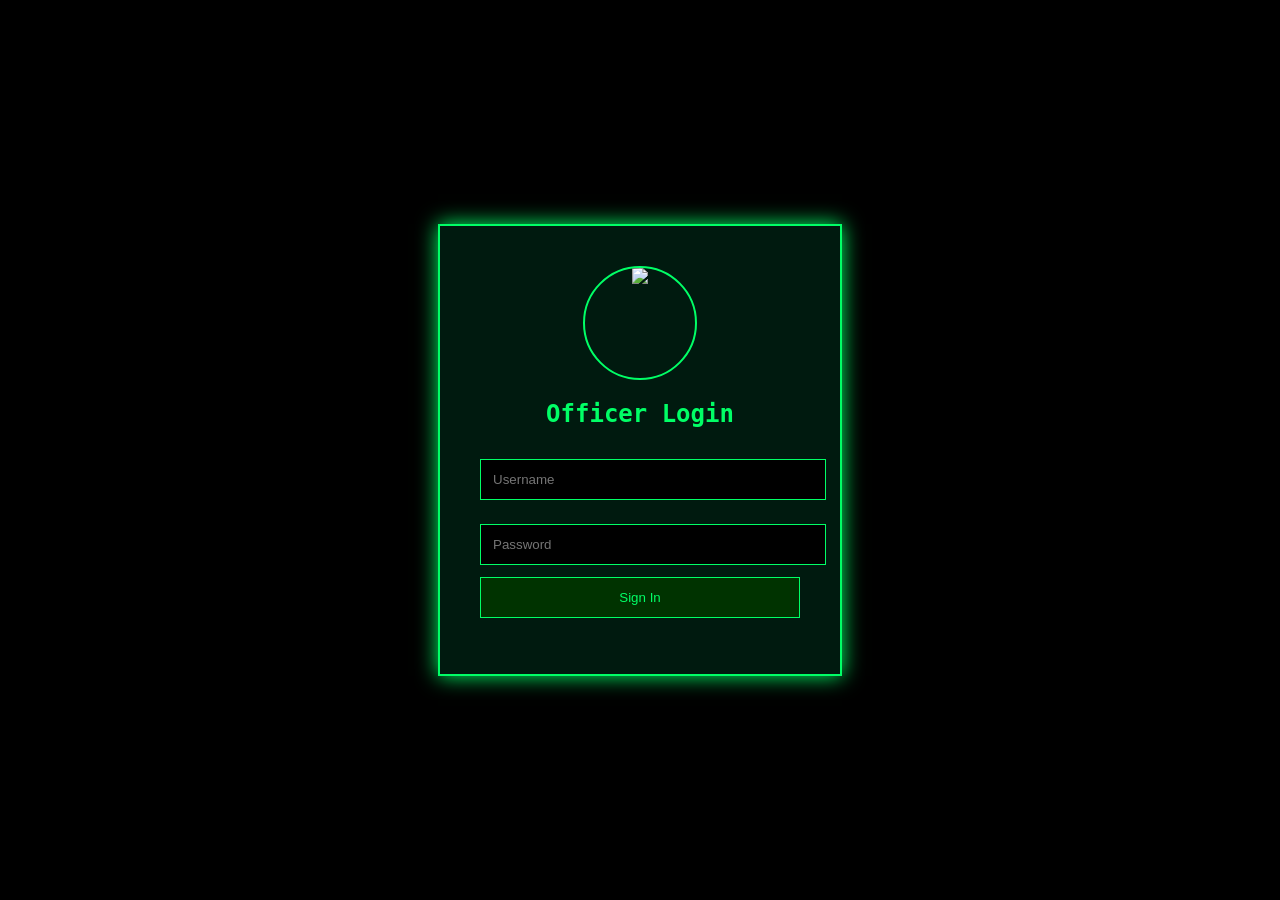
==== index.html @ a4a1dc7b "Update index.html" ====
<!DOCTYPE html>
<html>
<head>
<title>Metropolitan Police Service</title>
<link rel="stylesheet" href="style.css">
</head>

<body>

<!-- Boot Screen -->
<div id="boot-screen">
    <div class="boot-logo">
        <img src="https://i.postimg.cc/WzNLHJDT/a-mockup-of-the-potential-new-metropolitan-police-crest-v0-o852wyngoh5a1-(1).jpg">
    </div>
    <h1 class="boot-text">Metropolitan Police Service</h1>
    <p class="boot-loading">Loading Secure Command Interface...</p>
</div>

<!-- Login Screen -->
<div id="login-container" class="hidden">

<div class="login-box">

<div class="logo-circle">
<img src="https://i.postimg.cc/WzNLHJDT/a-mockup-of-the-potential-new-metropolitan-police-crest-v0-o852wyngoh5a1-(1).jpg">
</div>

<h2>Officer Login</h2>

<input type="text" id="username" placeholder="Username">
<input type="password" id="password" placeholder="Password">

<button onclick="loginUser()">Sign In</button>

<p id="error"></p>

</div>
</div>

<script src="script.js"></script>

</body>
</html>
---- style.css ----
body{
margin:0;
font-family:Consolas, monospace;
background:black;
color:#00ff66;
}

/* BOOT SCREEN */

#boot-screen{
position:fixed;
width:100%;
height:100%;
background:black;
display:flex;
flex-direction:column;
justify-content:center;
align-items:center;
animation:fadeOut 2s ease forwards;
animation-delay:3s;
}

.boot-logo img{
width:140px;
border-radius:50%;
border:3px solid #00ff66;
}

.boot-text{
margin-top:20px;
letter-spacing:2px;
}

.boot-loading{
margin-top:10px;
font-size:14px;
opacity:0.7;
animation:blink 1s infinite;
}

@keyframes blink{
50%{opacity:0.2;}
}

@keyframes fadeOut{
to{
opacity:0;
visibility:hidden;
}
}

/* LOGIN */

#login-container{
display:flex;
justify-content:center;
align-items:center;
height:100vh;
background:black;
}

.hidden{
display:none;
}

.login-box{
background:#001a0f;
padding:40px;
border:2px solid #00ff66;
width:320px;
text-align:center;
box-shadow:0 0 20px #00ff66;
}

.logo-circle{
width:110px;
height:110px;
margin:auto;
border-radius:50%;
overflow:hidden;
border:2px solid #00ff66;
}

.logo-circle img{
width:100%;
}

.login-box input{
width:100%;
padding:12px;
margin:12px 0;
background:black;
border:1px solid #00ff66;
color:#00ff66;
}

.login-box button{
width:100%;
padding:12px;
background:#003300;
border:1px solid #00ff66;
color:#00ff66;
cursor:pointer;
}

.login-box button:hover{
background:#00ff66;
color:black;
}

/* TERMINAL UI */

.terminal-body{
background:black;
color:#00ff66;
}

.terminal-header{
padding:15px;
border-bottom:1px solid #00ff66;
text-align:center;
}

.terminal-layout{
display:flex;
height:calc(100vh - 50px);
}

.terminal-sidebar{
width:200px;
border-right:1px solid #00ff66;
padding:15px;
}

.terminal-sidebar button{
width:100%;
margin-bottom:10px;
background:black;
color:#00ff66;
border:1px solid #00ff66;
padding:10px;
cursor:pointer;
}

.terminal-sidebar button:hover{
background:#00ff66;
color:black;
}

.terminal-main{
flex:1;
padding:20px;
}
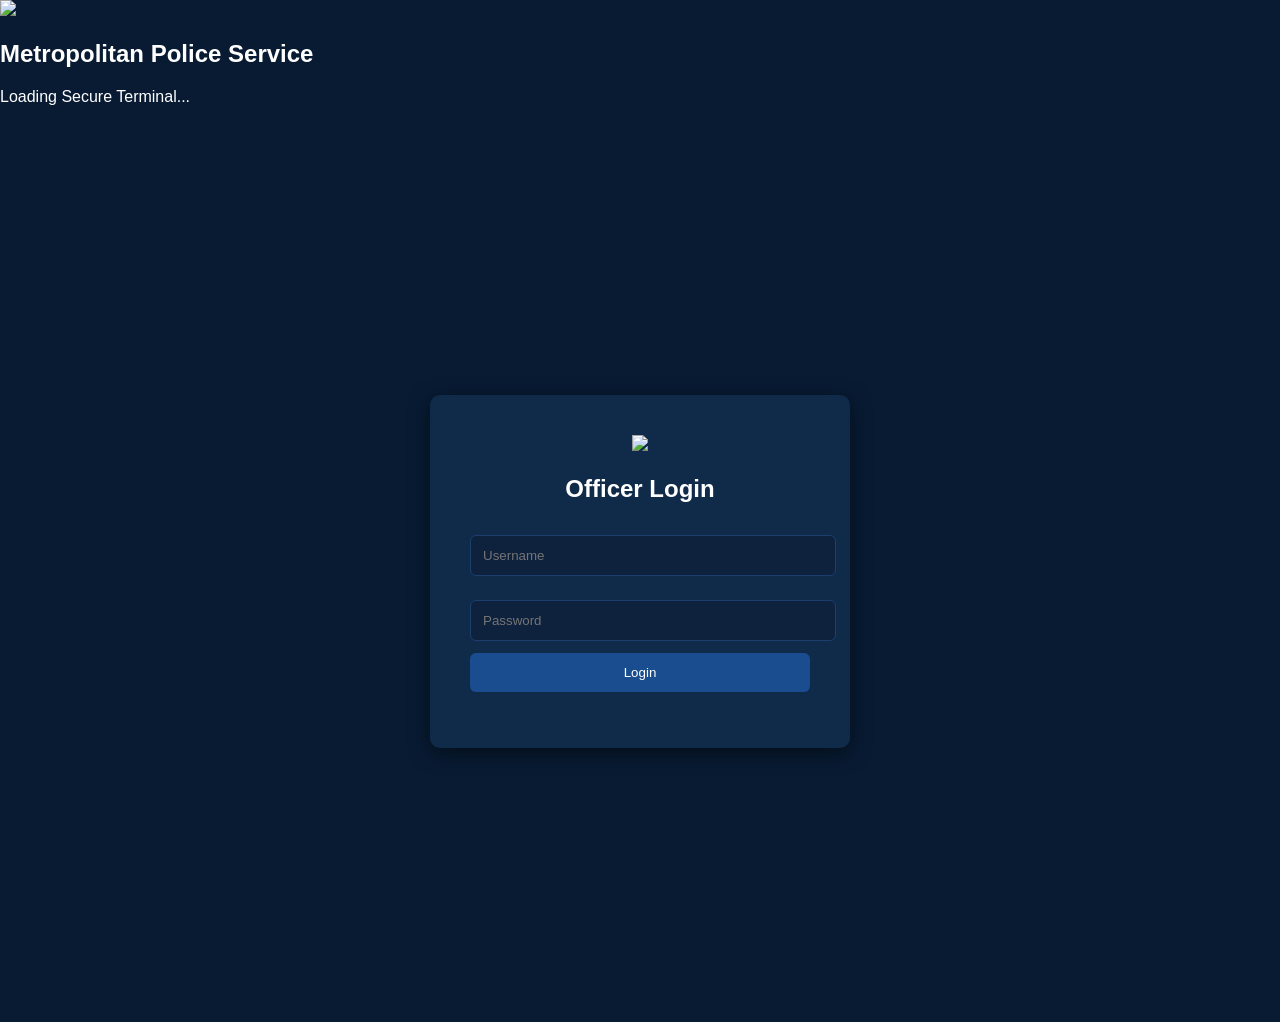
==== commit 9cf4e172: "Update index.html" ====
--- a/index.html
+++ b/index.html
@@ -1,7 +1,7 @@
 <!DOCTYPE html>
 <html>
 <head>
-<title>Metropolitan Police Service</title>
+<title>MET Command Access</title>
 <link rel="stylesheet" href="style.css">
 </head>
 
@@ -9,19 +9,19 @@
 
 <!-- Boot Screen -->
 <div id="boot-screen">
-    <div class="boot-logo">
-        <img src="https://i.postimg.cc/WzNLHJDT/a-mockup-of-the-potential-new-metropolitan-police-crest-v0-o852wyngoh5a1-(1).jpg">
-    </div>
-    <h1 class="boot-text">Metropolitan Police Service</h1>
-    <p class="boot-loading">Loading Secure Command Interface...</p>
+    <img class="boot-logo"
+    src="https://i.postimg.cc/WzNLHJDT/a-mockup-of-the-potential-new-metropolitan-police-crest-v0-o852wyngoh5a1-(1).jpg">
+
+    <h2>Metropolitan Police Service</h2>
+    <p class="boot-text">Loading Secure Terminal...</p>
 </div>
 
-<!-- Login Screen -->
+<!-- Login -->
 <div id="login-container" class="hidden">
 
 <div class="login-box">
 
-<div class="logo-circle">
+<div class="login-logo-circle">
 <img src="https://i.postimg.cc/WzNLHJDT/a-mockup-of-the-potential-new-metropolitan-police-crest-v0-o852wyngoh5a1-(1).jpg">
 </div>
 
@@ -30,7 +30,7 @@
 <input type="text" id="username" placeholder="Username">
 <input type="password" id="password" placeholder="Password">
 
-<button onclick="loginUser()">Sign In</button>
+<button onclick="loginUser()">Login</button>
 
 <p id="error"></p>
 
--- a/style.css
+++ b/style.css
@@ -1,52 +1,14 @@
-body{
+ body{
 margin:0;
-font-family:Consolas, monospace;
-background:black;
-color:#00ff66;
+font-family:Arial, Helvetica, sans-serif;
+background:#081b33;
+color:white;
 }
 
-/* BOOT SCREEN */
-
-#boot-screen{
-position:fixed;
-width:100%;
-height:100%;
-background:black;
-display:flex;
-flex-direction:column;
-justify-content:center;
-align-items:center;
-animation:fadeOut 2s ease forwards;
-animation-delay:3s;
-}
-
-.boot-logo img{
-width:140px;
-border-radius:50%;
-border:3px solid #00ff66;
-}
-
-.boot-text{
-margin-top:20px;
-letter-spacing:2px;
-}
-
-.boot-loading{
-margin-top:10px;
-font-size:14px;
-opacity:0.7;
-animation:blink 1s infinite;
-}
-
-@keyframes blink{
-50%{opacity:0.2;}
-}
-
-@keyframes fadeOut{
-to{
-opacity:0;
-visibility:hidden;
-}
+/* Remove any possible green from browser defaults */
+a, a:visited, a:hover, a:active {
+color: white;
+text-decoration: none;
 }
 
 /* LOGIN */
@@ -56,7 +18,7 @@
 justify-content:center;
 align-items:center;
 height:100vh;
-background:black;
+background:#081b33;
 }
 
 .hidden{
@@ -64,12 +26,12 @@
 }
 
 .login-box{
-background:#001a0f;
+background:#102a4a;
 padding:40px;
-border:2px solid #00ff66;
-width:320px;
+border-radius:10px;
+width:340px;
 text-align:center;
-box-shadow:0 0 20px #00ff66;
+box-shadow:0 5px 20px rgba(0,0,0,0.5);
 }
 
 .logo-circle{
@@ -78,7 +40,7 @@
 margin:auto;
 border-radius:50%;
 overflow:hidden;
-border:2px solid #00ff66;
+margin-bottom:20px;
 }
 
 .logo-circle img{
@@ -89,65 +51,77 @@
 width:100%;
 padding:12px;
 margin:12px 0;
-background:black;
-border:1px solid #00ff66;
-color:#00ff66;
+border-radius:6px;
+border:1px solid #1c3f6e;
+background:#0e213d;
+color:white;
+}
+
+.login-box input:focus{
+outline:none;
+border-color:#2d5d9f;
 }
 
 .login-box button{
 width:100%;
 padding:12px;
-background:#003300;
-border:1px solid #00ff66;
-color:#00ff66;
+background:#1a4d8f;
+border:none;
+border-radius:6px;
+color:white;
+font-weight:500;
 cursor:pointer;
 }
 
 .login-box button:hover{
-background:#00ff66;
-color:black;
+background:#2b6cb0;
 }
 
-/* TERMINAL UI */
+/* DASHBOARD */
 
 .terminal-body{
-background:black;
-color:#00ff66;
+background:#081b33;
 }
 
 .terminal-header{
+background:#102a4a;
 padding:15px;
-border-bottom:1px solid #00ff66;
 text-align:center;
+font-weight:500;
+border-bottom:1px solid #163b66;
 }
 
 .terminal-layout{
 display:flex;
-height:calc(100vh - 50px);
+height:100vh;
 }
 
 .terminal-sidebar{
-width:200px;
-border-right:1px solid #00ff66;
-padding:15px;
+width:230px;
+background:#102a4a;
+padding:20px;
+border-right:1px solid #163b66;
 }
 
 .terminal-sidebar button{
 width:100%;
-margin-bottom:10px;
-background:black;
-color:#00ff66;
-border:1px solid #00ff66;
-padding:10px;
+margin-bottom:12px;
+padding:12px;
+background:#1a4d8f;
+border:none;
+border-radius:6px;
+color:white;
 cursor:pointer;
+text-align:left;
+transition:0.2s;
 }
 
 .terminal-sidebar button:hover{
-background:#00ff66;
-color:black;
+background:#2b6cb0;
 }
 
 .terminal-main{
 flex:1;
-padding:20px;
+padding:30px;
+background:#0e213d;
 }
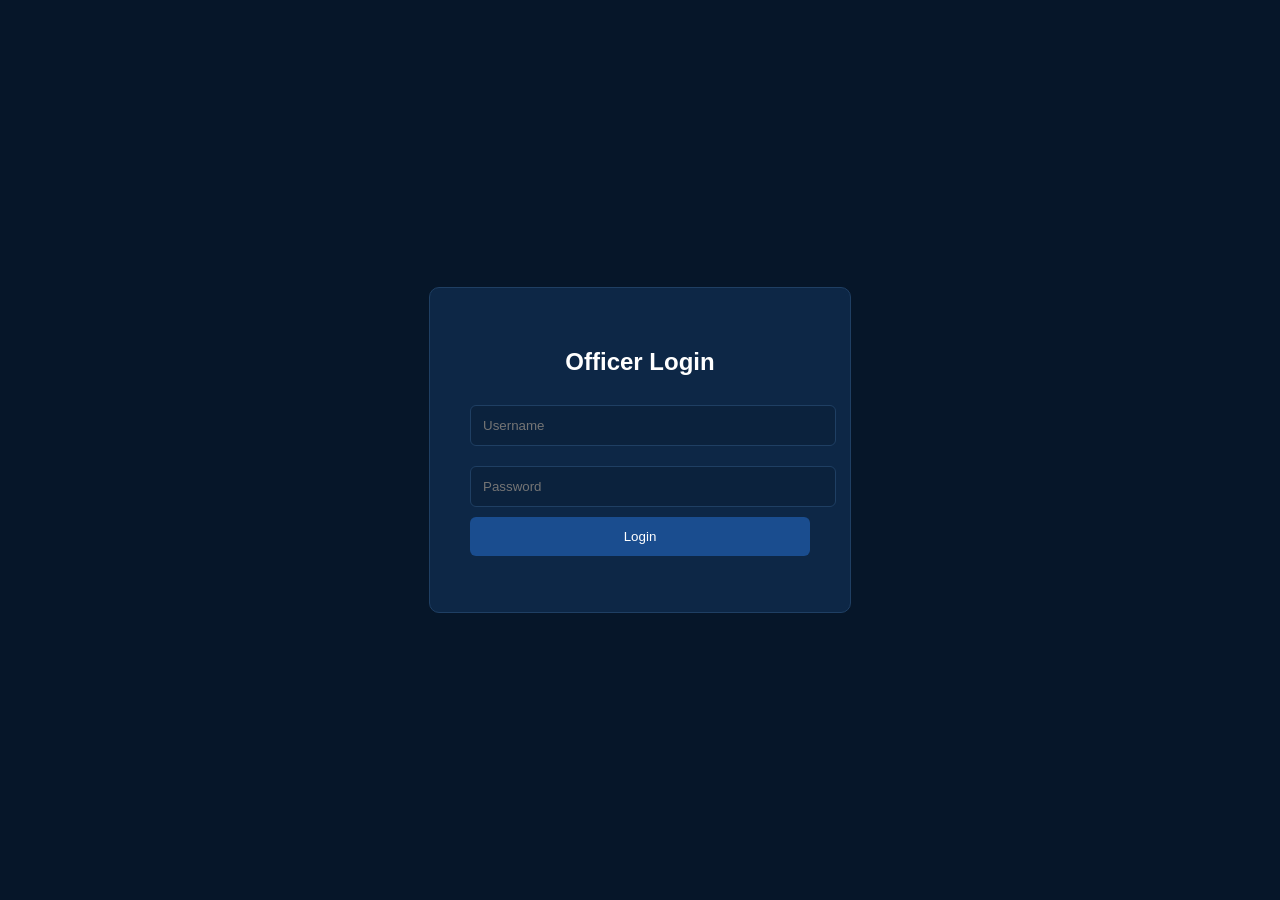
==== commit 782807e5: "Update index.html" ====
--- a/index.html
+++ b/index.html
@@ -21,10 +21,6 @@
 
 <div class="login-box">
 
-<div class="login-logo-circle">
-<img src="https://i.postimg.cc/WzNLHJDT/a-mockup-of-the-potential-new-metropolitan-police-crest-v0-o852wyngoh5a1-(1).jpg">
-</div>
-
 <h2>Officer Login</h2>
 
 <input type="text" id="username" placeholder="Username">
--- a/style.css
+++ b/style.css
@@ -1,65 +1,86 @@
- body{
+body{
 margin:0;
-font-family:Arial, Helvetica, sans-serif;
-background:#081b33;
+font-family:Arial;
+background:#061629;
 color:white;
 }
 
-/* Remove any possible green from browser defaults */
-a, a:visited, a:hover, a:active {
-color: white;
-text-decoration: none;
+/* BOOT SCREEN */
+
+#boot-screen{
+position:fixed;
+width:100%;
+height:100%;
+background:#061629;
+display:flex;
+flex-direction:column;
+justify-content:center;
+align-items:center;
+animation:fadeOut 2s ease forwards;
+animation-delay:3s;
+text-align:center;
+}
+
+.boot-logo{
+width:140px;
+border-radius:50%;
+margin-bottom:20px;
+}
+
+.boot-text{
+opacity:0.7;
+}
+
+@keyframes fadeOut{
+to{
+opacity:0;
+visibility:hidden;
+}
 }
 
 /* LOGIN */
+
+.hidden{
+display:none;
+}
 
 #login-container{
 display:flex;
 justify-content:center;
 align-items:center;
 height:100vh;
-background:#081b33;
-}
-
-.hidden{
-display:none;
 }
 
 .login-box{
-background:#102a4a;
+background:#0d2746;
 padding:40px;
-border-radius:10px;
 width:340px;
 text-align:center;
-box-shadow:0 5px 20px rgba(0,0,0,0.5);
+border-radius:10px;
+border:1px solid #1f3f63;
 }
 
-.logo-circle{
-width:110px;
-height:110px;
+.login-logo-circle{
+width:100px;
+height:100px;
 margin:auto;
 border-radius:50%;
 overflow:hidden;
 margin-bottom:20px;
 }
 
-.logo-circle img{
+.login-logo-circle img{
 width:100%;
 }
 
 .login-box input{
 width:100%;
 padding:12px;
-margin:12px 0;
+margin:10px 0;
+background:#0b223d;
+border:1px solid #1f3f63;
+color:white;
 border-radius:6px;
-border:1px solid #1c3f6e;
-background:#0e213d;
-color:white;
-}
-
-.login-box input:focus{
-outline:none;
-border-color:#2d5d9f;
 }
 
 .login-box button{
@@ -67,28 +88,18 @@
 padding:12px;
 background:#1a4d8f;
 border:none;
+color:white;
 border-radius:6px;
-color:white;
-font-weight:500;
 cursor:pointer;
-}
-
-.login-box button:hover{
-background:#2b6cb0;
 }
 
 /* DASHBOARD */
 
-.terminal-body{
-background:#081b33;
-}
-
 .terminal-header{
-background:#102a4a;
+background:#0d2746;
 padding:15px;
 text-align:center;
-font-weight:500;
-border-bottom:1px solid #163b66;
+border-bottom:1px solid #1f3f63;
 }
 
 .terminal-layout{
@@ -97,31 +108,32 @@
 }
 
 .terminal-sidebar{
-width:230px;
-background:#102a4a;
+width:220px;
+background:#0d2746;
 padding:20px;
-border-right:1px solid #163b66;
+border-right:1px solid #1f3f63;
 }
 
 .terminal-sidebar button{
 width:100%;
+padding:12px;
 margin-bottom:12px;
-padding:12px;
 background:#1a4d8f;
 border:none;
+color:white;
 border-radius:6px;
-color:white;
 cursor:pointer;
-text-align:left;
-transition:0.2s;
-}
-
-.terminal-sidebar button:hover{
-background:#2b6cb0;
 }
 
 .terminal-main{
 flex:1;
 padding:30px;
-background:#0e213d;
+background:#0b223d;
+}
+
+.form-frame{
+width:100%;
+height:80vh;
+border:none;
+background:white;
 }
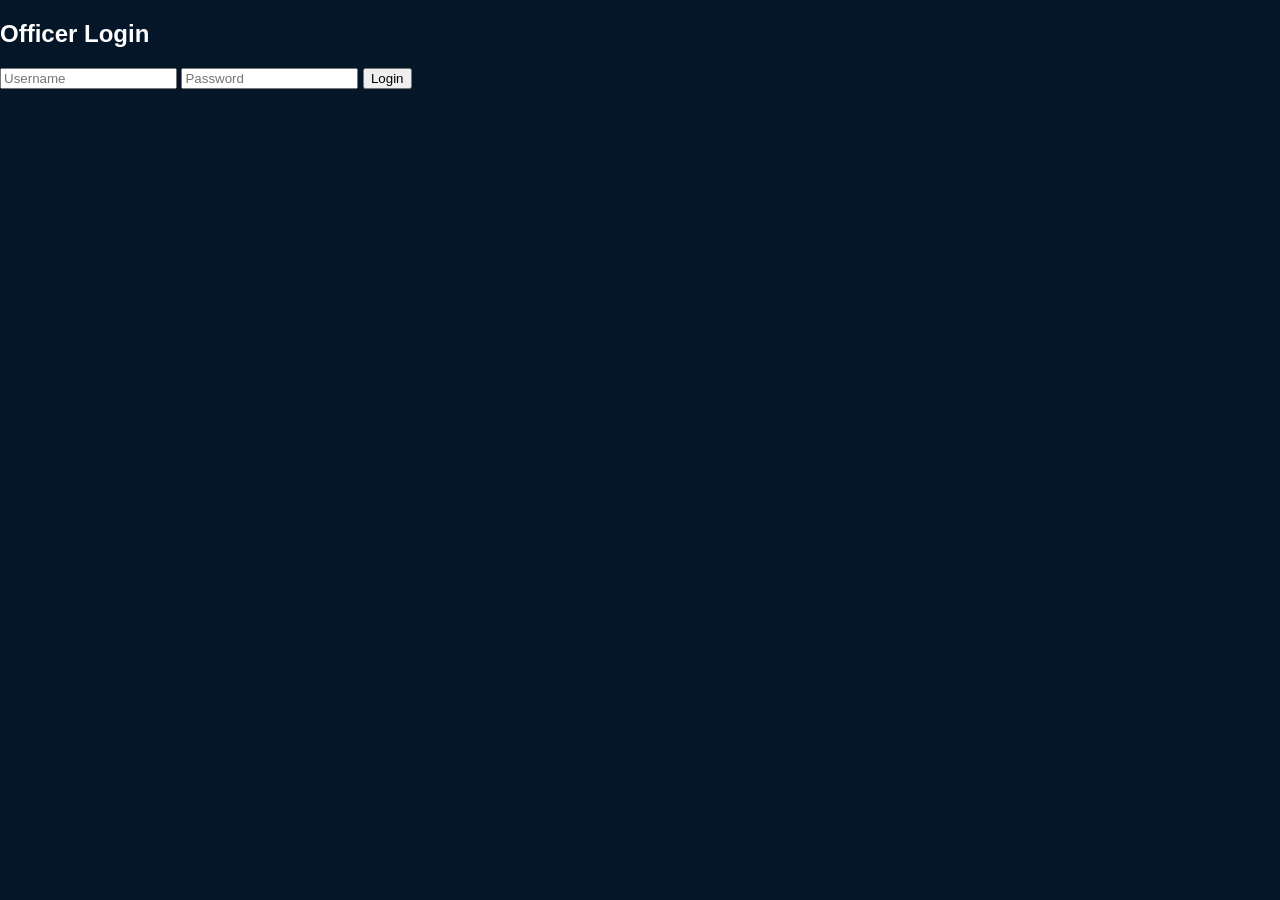
==== commit 3d223b0f: "Update index.html" ====
--- a/index.html
+++ b/index.html
@@ -1,36 +1,28 @@
 <!DOCTYPE html>
 <html>
 <head>
-<title>MET Command Access</title>
+<title>MET Command</title>
 <link rel="stylesheet" href="style.css">
 </head>
 
 <body>
 
-<!-- Boot Screen -->
 <div id="boot-screen">
-    <img class="boot-logo"
-    src="https://i.postimg.cc/WzNLHJDT/a-mockup-of-the-potential-new-metropolitan-police-crest-v0-o852wyngoh5a1-(1).jpg">
-
-    <h2>Metropolitan Police Service</h2>
-    <p class="boot-text">Loading Secure Terminal...</p>
+<h2>Metropolitan Police Service</h2>
+<p>Booting System...</p>
 </div>
 
-<!-- Login -->
-<div id="login-container" class="hidden">
-
-<div class="login-box">
+<div id="login-box">
 
 <h2>Officer Login</h2>
 
-<input type="text" id="username" placeholder="Username">
-<input type="password" id="password" placeholder="Password">
+<input id="username" placeholder="Username">
+<input id="password" type="password" placeholder="Password">
 
-<button onclick="loginUser()">Login</button>
+<button onclick="login()">Login</button>
 
 <p id="error"></p>
 
-</div>
 </div>
 
 <script src="script.js"></script>
--- a/style.css
+++ b/style.css
@@ -60,19 +60,6 @@
 border:1px solid #1f3f63;
 }
 
-.login-logo-circle{
-width:100px;
-height:100px;
-margin:auto;
-border-radius:50%;
-overflow:hidden;
-margin-bottom:20px;
-}
-
-.login-logo-circle img{
-width:100%;
-}
-
 .login-box input{
 width:100%;
 padding:12px;
@@ -125,10 +112,21 @@
 cursor:pointer;
 }
 
+.terminal-sidebar button:hover{
+background:#2b6cb0;
+}
+
 .terminal-main{
 flex:1;
 padding:30px;
 background:#0b223d;
+}
+
+.form-card{
+background:#0d2746;
+padding:20px;
+border-radius:10px;
+border:1px solid #1f3f63;
 }
 
 .form-frame{
@@ -136,4 +134,5 @@
 height:80vh;
 border:none;
 background:white;
+border-radius:8px;
 }
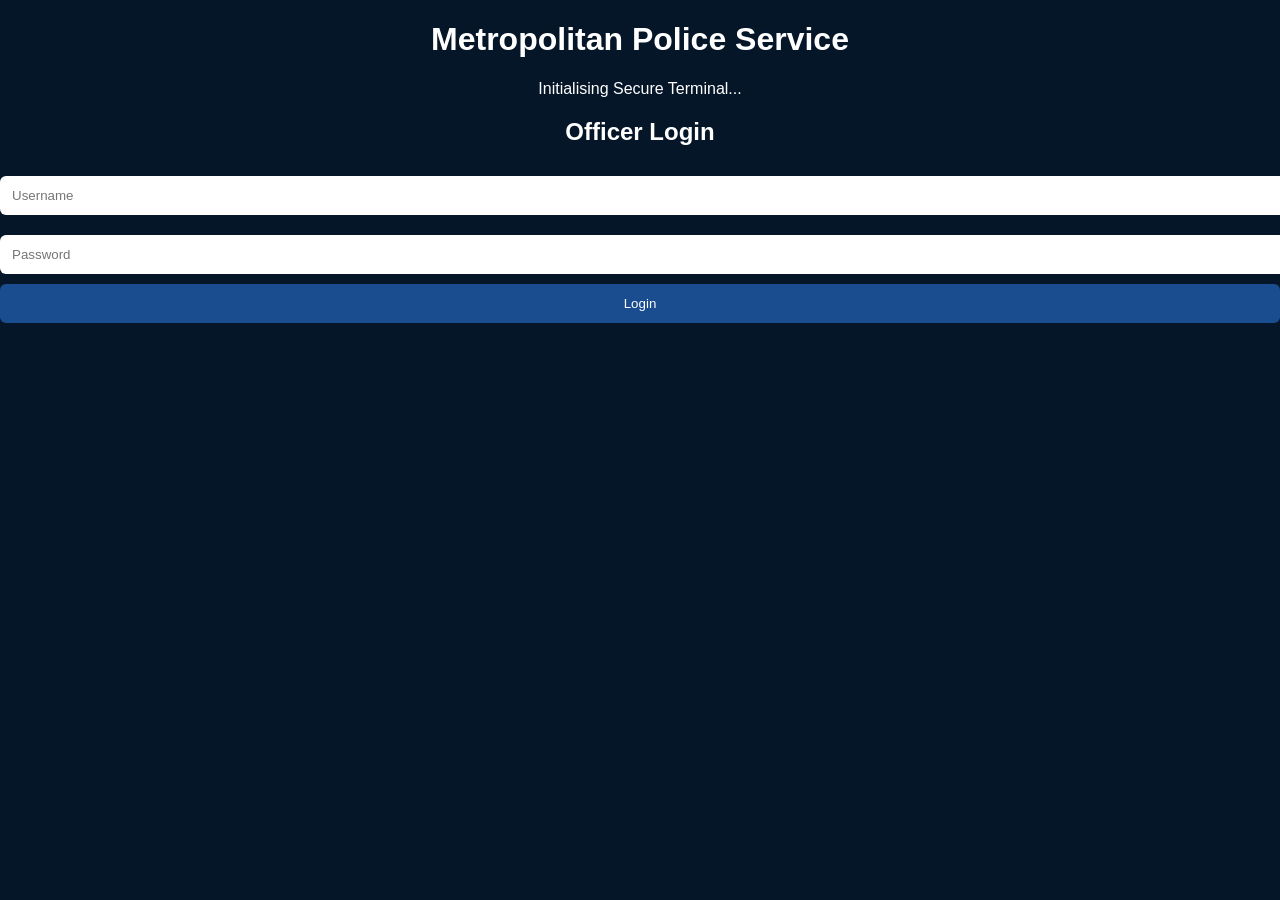
==== commit 130200b0: "Update index.html" ====
--- a/index.html
+++ b/index.html
@@ -1,31 +1,33 @@
 <!DOCTYPE html>
 <html>
 <head>
-<title>MET Command</title>
+<title>MET Command Access</title>
 <link rel="stylesheet" href="style.css">
 </head>
 
 <body>
 
-<div id="boot-screen">
-<h2>Metropolitan Police Service</h2>
-<p>Booting System...</p>
+<!-- Boot Screen -->
+<div id="boot">
+    <h1>Metropolitan Police Service</h1>
+    <p>Initialising Secure Terminal...</p>
 </div>
 
-<div id="login-box">
+<!-- Login -->
+<div id="login-container">
+    <div class="login-box">
+        <h2>Officer Login</h2>
 
-<h2>Officer Login</h2>
+        <input type="text" id="username" placeholder="Username">
+        <input type="password" id="password" placeholder="Password">
 
-<input id="username" placeholder="Username">
-<input id="password" type="password" placeholder="Password">
+        <button onclick="login()">Login</button>
 
-<button onclick="login()">Login</button>
-
-<p id="error"></p>
-
+        <p id="error"></p>
+    </div>
 </div>
 
 <script src="script.js"></script>
 
 </body>
-</html>+</html>
--- a/style.css
+++ b/style.css
@@ -3,9 +3,10 @@
 font-family:Arial;
 background:#061629;
 color:white;
+text-align:center;
 }
 
-/* BOOT SCREEN */
+/* BOOT */
 
 #boot-screen{
 position:fixed;
@@ -16,19 +17,8 @@
 flex-direction:column;
 justify-content:center;
 align-items:center;
-animation:fadeOut 2s ease forwards;
-animation-delay:3s;
-text-align:center;
-}
-
-.boot-logo{
-width:140px;
-border-radius:50%;
-margin-bottom:20px;
-}
-
-.boot-text{
-opacity:0.7;
+animation:fadeOut 2s forwards;
+animation-delay:2s;
 }
 
 @keyframes fadeOut{
@@ -40,99 +30,57 @@
 
 /* LOGIN */
 
-.hidden{
-display:none;
+#login-box{
+width:320px;
+margin:200px auto;
+background:#0d2746;
+padding:40px;
+border-radius:10px;
 }
 
-#login-container{
-display:flex;
-justify-content:center;
-align-items:center;
-height:100vh;
-}
-
-.login-box{
-background:#0d2746;
-padding:40px;
-width:340px;
-text-align:center;
-border-radius:10px;
-border:1px solid #1f3f63;
-}
-
-.login-box input{
+input{
 width:100%;
 padding:12px;
 margin:10px 0;
-background:#0b223d;
-border:1px solid #1f3f63;
-color:white;
+border:none;
 border-radius:6px;
 }
 
-.login-box button{
+button{
 width:100%;
 padding:12px;
 background:#1a4d8f;
+color:white;
 border:none;
-color:white;
 border-radius:6px;
 cursor:pointer;
 }
 
 /* DASHBOARD */
 
-.terminal-header{
-background:#0d2746;
-padding:15px;
-text-align:center;
-border-bottom:1px solid #1f3f63;
-}
-
-.terminal-layout{
+.layout{
 display:flex;
 height:100vh;
 }
 
-.terminal-sidebar{
+.sidebar{
 width:220px;
 background:#0d2746;
 padding:20px;
-border-right:1px solid #1f3f63;
 }
 
-.terminal-sidebar button{
+.sidebar button{
 width:100%;
+margin-bottom:12px;
 padding:12px;
-margin-bottom:12px;
 background:#1a4d8f;
 border:none;
 color:white;
 border-radius:6px;
-cursor:pointer;
 }
 
-.terminal-sidebar button:hover{
-background:#2b6cb0;
-}
-
-.terminal-main{
+.main{
 flex:1;
 padding:30px;
 background:#0b223d;
-}
-
-.form-card{
-background:#0d2746;
-padding:20px;
-border-radius:10px;
-border:1px solid #1f3f63;
-}
-
-.form-frame{
-width:100%;
-height:80vh;
-border:none;
-background:white;
-border-radius:8px;
 }
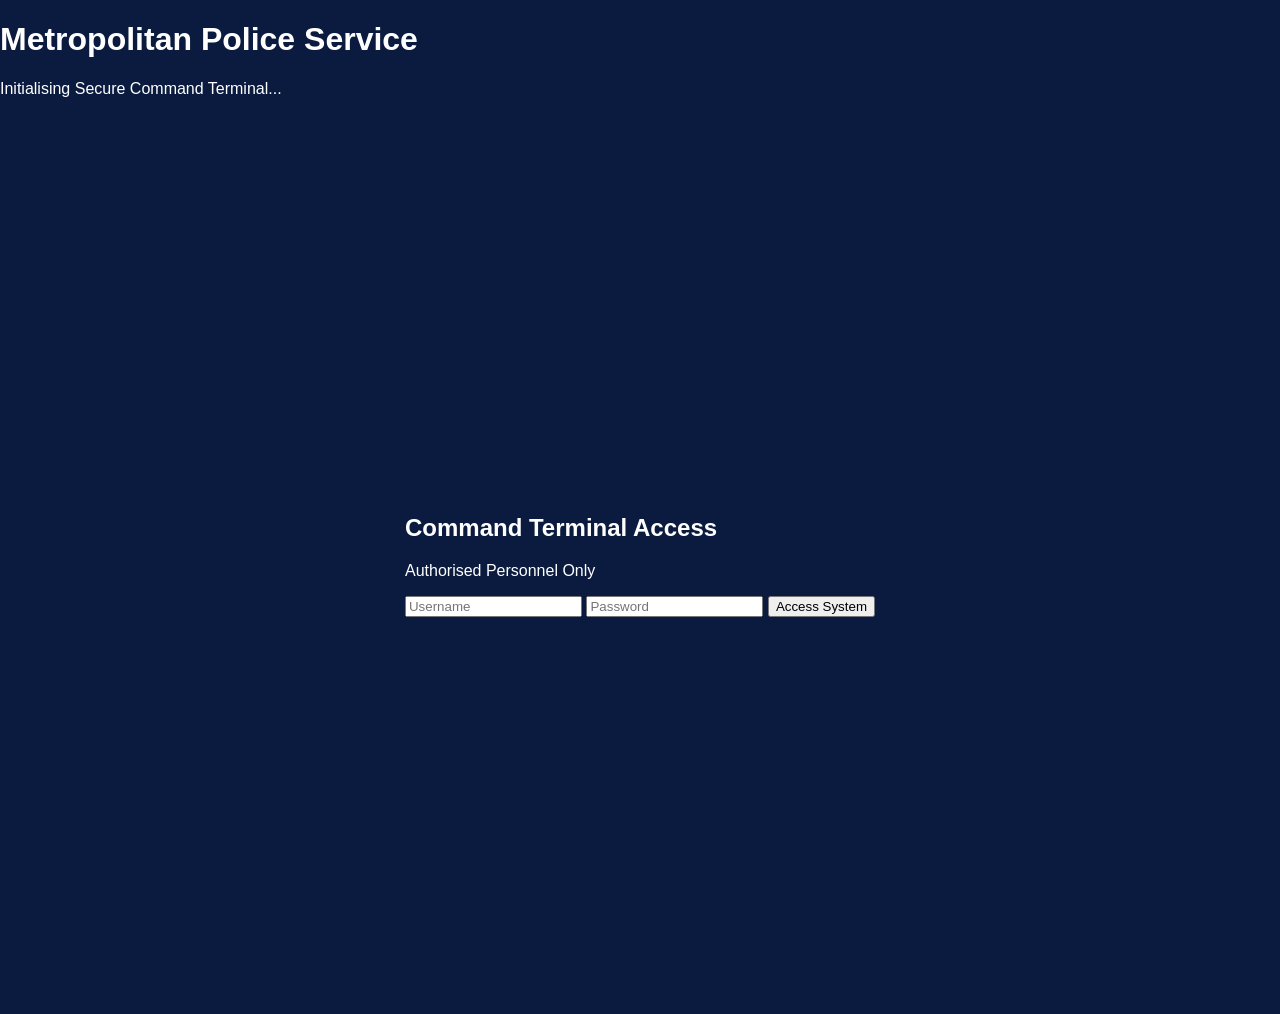
==== commit 949b9e75: "Update index.html" ====
--- a/index.html
+++ b/index.html
@@ -1,30 +1,31 @@
 <!DOCTYPE html>
 <html>
 <head>
-<title>MET Command Access</title>
-<link rel="stylesheet" href="style.css">
+    <title>Metropolitan Police Service - Secure Access</title>
+    <link rel="stylesheet" href="style.css">
 </head>
 
-<body>
+<body class="login-body">
 
-<!-- Boot Screen -->
-<div id="boot">
+<div id="boot-screen">
     <h1>Metropolitan Police Service</h1>
-    <p>Initialising Secure Terminal...</p>
+    <p>Initialising Secure Command Terminal...</p>
 </div>
 
-<!-- Login -->
-<div id="login-container">
-    <div class="login-box">
-        <h2>Officer Login</h2>
+<div class="login-wrapper">
+
+    <div class="login-card">
+        <h2>Command Terminal Access</h2>
+        <p class="login-sub">Authorised Personnel Only</p>
 
         <input type="text" id="username" placeholder="Username">
         <input type="password" id="password" placeholder="Password">
 
-        <button onclick="login()">Login</button>
+        <button onclick="login()">Access System</button>
 
-        <p id="error"></p>
+        <p id="error" class="error"></p>
     </div>
+
 </div>
 
 <script src="script.js"></script>
--- a/style.css
+++ b/style.css
@@ -1,86 +1,154 @@
-body{
-margin:0;
-font-family:Arial;
-background:#061629;
-color:white;
-text-align:center;
+:root{
+    --met-navy:#0B1B3F;
+    --met-dark:#08142E;
+    --met-blue:#005CAB;
+    --gov-grey:#F4F6F9;
 }
 
-/* BOOT */
-
-#boot-screen{
-position:fixed;
-width:100%;
-height:100%;
-background:#061629;
-display:flex;
-flex-direction:column;
-justify-content:center;
-align-items:center;
-animation:fadeOut 2s forwards;
-animation-delay:2s;
+body{
+    margin:0;
+    font-family:"Segoe UI", Arial, sans-serif;
+    background:var(--met-navy);
+    color:white;
 }
 
-@keyframes fadeOut{
-to{
-opacity:0;
-visibility:hidden;
-}
+/* ================= HEADER ================= */
+
+.header{
+    background:var(--met-dark);
+    padding:15px 40px;
+    display:flex;
+    justify-content:space-between;
+    align-items:center;
+    border-bottom:3px solid var(--met-blue);
 }
 
-/* LOGIN */
-
-#login-box{
-width:320px;
-margin:200px auto;
-background:#0d2746;
-padding:40px;
-border-radius:10px;
+.header-left{
+    display:flex;
+    align-items:center;
 }
 
-input{
-width:100%;
-padding:12px;
-margin:10px 0;
-border:none;
-border-radius:6px;
+.header img{
+    height:60px;
+    margin-right:20px;
 }
 
-button{
-width:100%;
-padding:12px;
-background:#1a4d8f;
-color:white;
-border:none;
-border-radius:6px;
-cursor:pointer;
+.header h1{
+    margin:0;
+    font-size:20px;
+    letter-spacing:1px;
+    font-weight:600;
 }
 
-/* DASHBOARD */
-
-.layout{
-display:flex;
-height:100vh;
+.nav-links a{
+    color:white;
+    text-decoration:none;
+    margin-left:25px;
+    font-size:14px;
+    text-transform:uppercase;
+    letter-spacing:1px;
+    border-bottom:2px solid transparent;
 }
 
-.sidebar{
-width:220px;
-background:#0d2746;
-padding:20px;
+.nav-links a:hover{
+    border-bottom:2px solid var(--met-blue);
 }
 
-.sidebar button{
-width:100%;
-margin-bottom:12px;
-padding:12px;
-background:#1a4d8f;
-border:none;
-color:white;
-border-radius:6px;
+/* ================= LOGIN ================= */
+
+.login-wrapper{
+    height:100vh;
+    display:flex;
+    justify-content:center;
+    align-items:center;
 }
 
-.main{
-flex:1;
-padding:30px;
-background:#0b223d;
-}+.login-box{
+    background:white;
+    color:var(--met-navy);
+    padding:40px;
+    width:360px;
+    border-radius:6px;
+    box-shadow:0 5px 25px rgba(0,0,0,0.5);
+}
+
+.login-box h2{
+    text-align:center;
+    margin-bottom:20px;
+}
+
+.login-box input{
+    width:100%;
+    padding:12px;
+    margin-top:15px;
+    border:1px solid #ccc;
+    border-radius:4px;
+}
+
+.login-box input:focus{
+    outline:none;
+    border:1px solid var(--met-blue);
+}
+
+.login-box button{
+    width:100%;
+    margin-top:20px;
+    padding:12px;
+    background:var(--met-navy);
+    color:white;
+    border:none;
+    cursor:pointer;
+    font-weight:600;
+}
+
+.login-box button:hover{
+    background:var(--met-blue);
+}
+
+/* ================= DASHBOARD ================= */
+
+.dashboard{
+    padding:50px;
+}
+
+.card-grid{
+    display:grid;
+    grid-template-columns:repeat(auto-fit,minmax(280px,1fr));
+    gap:30px;
+    margin-top:40px;
+}
+
+.card{
+    background:white;
+    color:var(--met-navy);
+    padding:35px;
+    border-radius:6px;
+    box-shadow:0 5px 20px rgba(0,0,0,0.3);
+}
+
+.card h3{
+    margin-top:0;
+    border-bottom:2px solid var(--met-blue);
+    padding-bottom:10px;
+}
+
+.card a{
+    display:inline-block;
+    margin-top:20px;
+    text-decoration:none;
+    color:var(--met-blue);
+    font-weight:600;
+}
+
+.card a:hover{
+    text-decoration:underline;
+}
+
+/* ================= FOOTER ================= */
+
+.footer{
+    text-align:center;
+    padding:30px;
+    font-size:12px;
+    opacity:0.6;
+}
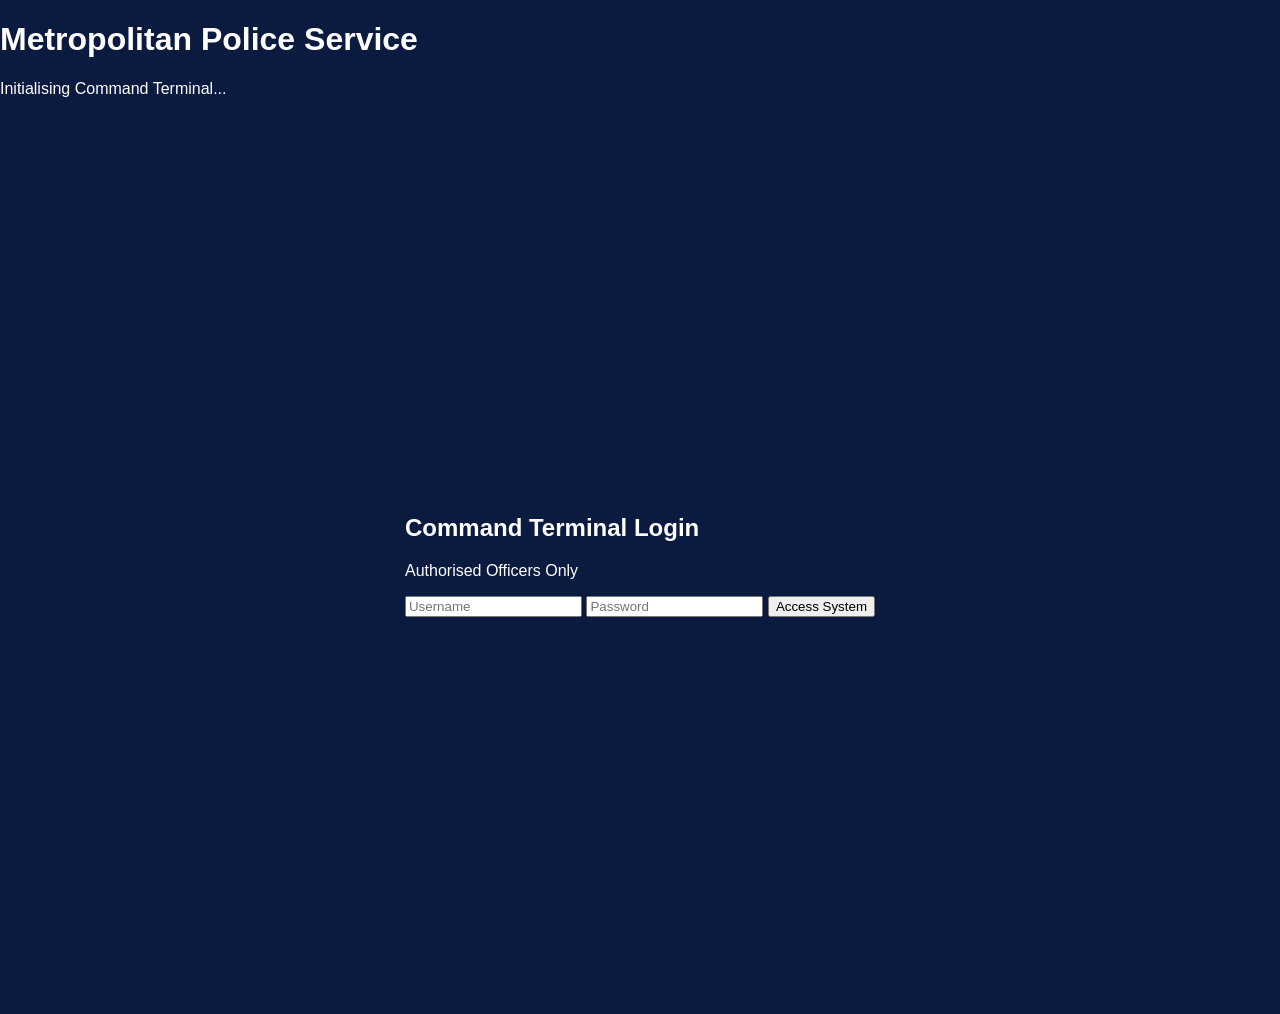
==== commit 8a0d4afa: "Update index.html" ====
--- a/index.html
+++ b/index.html
@@ -1,22 +1,22 @@
 <!DOCTYPE html>
 <html>
 <head>
-    <title>Metropolitan Police Service - Secure Access</title>
-    <link rel="stylesheet" href="style.css">
+<title>Metropolitan Police Service - Secure Access</title>
+<link rel="stylesheet" href="style.css">
 </head>
 
 <body class="login-body">
 
 <div id="boot-screen">
     <h1>Metropolitan Police Service</h1>
-    <p>Initialising Secure Command Terminal...</p>
+    <p>Initialising Command Terminal...</p>
 </div>
 
 <div class="login-wrapper">
 
     <div class="login-card">
-        <h2>Command Terminal Access</h2>
-        <p class="login-sub">Authorised Personnel Only</p>
+        <h2>Command Terminal Login</h2>
+        <p class="login-sub">Authorised Officers Only</p>
 
         <input type="text" id="username" placeholder="Username">
         <input type="password" id="password" placeholder="Password">
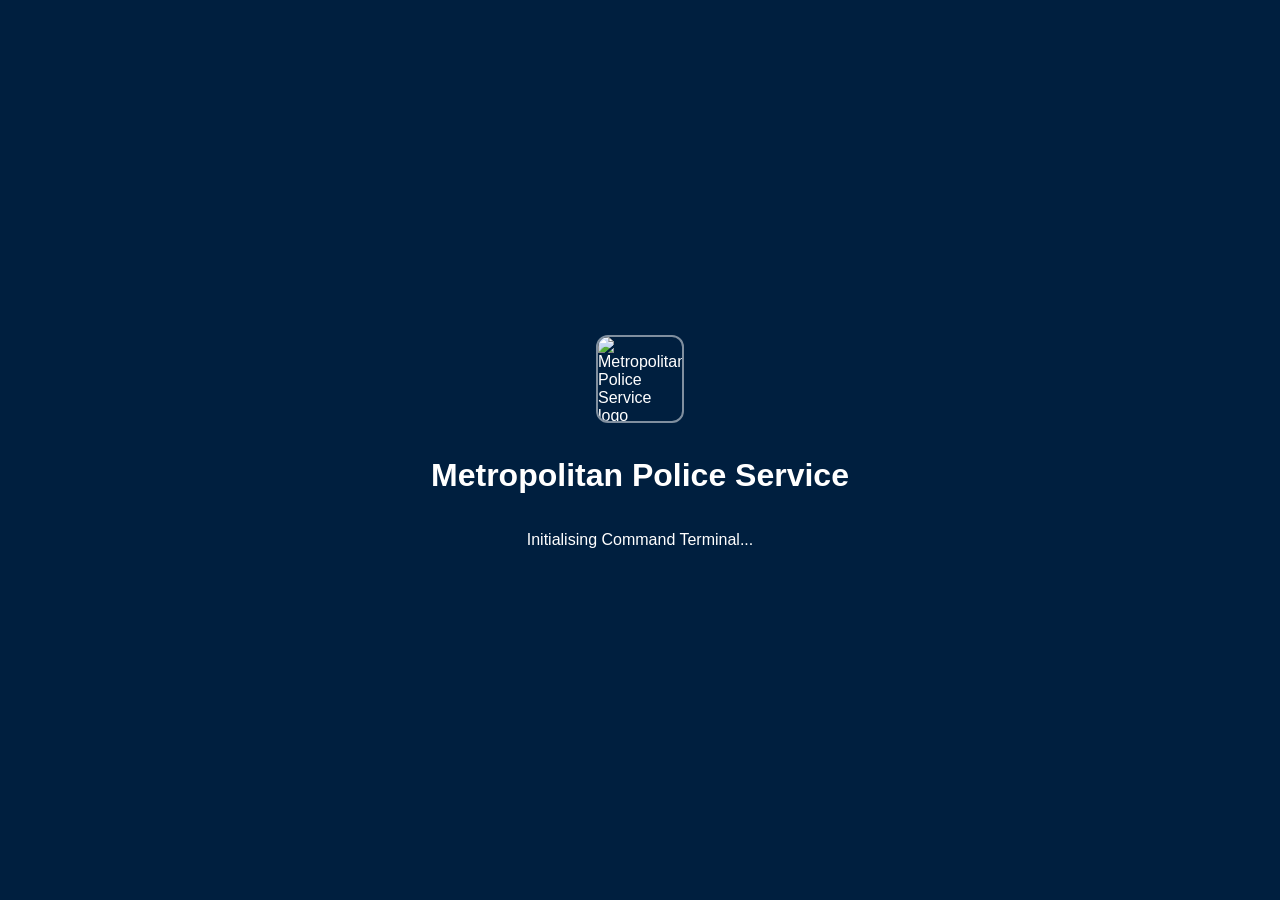
==== commit a93f26d1: "Add login/boot logos and Enter-to-login support" ====
--- a/index.html
+++ b/index.html
@@ -8,6 +8,12 @@
 <body class="login-body">
 
 <div id="boot-screen">
+    <img
+        class="boot-logo"
+        src="https://image2url.com/r2/default/images/1772982370001-4c5dd800-ec0f-4784-9b88-33df6766ce7c.jpg"
+        alt="Metropolitan Police Service logo"
+        referrerpolicy="no-referrer"
+    >
     <h1>Metropolitan Police Service</h1>
     <p>Initialising Command Terminal...</p>
 </div>
@@ -15,6 +21,12 @@
 <div class="login-wrapper">
 
     <div class="login-card">
+        <img
+            class="login-logo"
+            src="https://image2url.com/r2/default/images/1772982370001-4c5dd800-ec0f-4784-9b88-33df6766ce7c.jpg"
+            alt="Metropolitan Police Service logo"
+            referrerpolicy="no-referrer"
+        >
         <h2>Command Terminal Login</h2>
         <p class="login-sub">Authorised Officers Only</p>
 
--- a/style.css
+++ b/style.css
@@ -1,154 +1,291 @@
-:root{
-    --met-navy:#0B1B3F;
-    --met-dark:#08142E;
-    --met-blue:#005CAB;
-    --gov-grey:#F4F6F9;
-}
-
-body{
-    margin:0;
-    font-family:"Segoe UI", Arial, sans-serif;
-    background:var(--met-navy);
-    color:white;
-}
-
-/* ================= HEADER ================= */
-
-.header{
-    background:var(--met-dark);
-    padding:15px 40px;
-    display:flex;
-    justify-content:space-between;
-    align-items:center;
-    border-bottom:3px solid var(--met-blue);
-}
-
-.header-left{
-    display:flex;
-    align-items:center;
-}
-
-.header img{
-    height:60px;
-    margin-right:20px;
-}
-
-.header h1{
-    margin:0;
-    font-size:20px;
-    letter-spacing:1px;
-    font-weight:600;
-}
-
-.nav-links a{
-    color:white;
-    text-decoration:none;
-    margin-left:25px;
-    font-size:14px;
-    text-transform:uppercase;
-    letter-spacing:1px;
-    border-bottom:2px solid transparent;
-}
-
-.nav-links a:hover{
-    border-bottom:2px solid var(--met-blue);
-}
-
-/* ================= LOGIN ================= */
-
-.login-wrapper{
-    height:100vh;
-    display:flex;
-    justify-content:center;
-    align-items:center;
-}
-
-.login-box{
-    background:white;
-    color:var(--met-navy);
-    padding:40px;
-    width:360px;
-    border-radius:6px;
-    box-shadow:0 5px 25px rgba(0,0,0,0.5);
-}
-
-.login-box h2{
-    text-align:center;
-    margin-bottom:20px;
-}
-
-.login-box input{
-    width:100%;
-    padding:12px;
-    margin-top:15px;
-    border:1px solid #ccc;
-    border-radius:4px;
-}
-
-.login-box input:focus{
-    outline:none;
-    border:1px solid var(--met-blue);
-}
-
-.login-box button{
-    width:100%;
-    margin-top:20px;
-    padding:12px;
-    background:var(--met-navy);
-    color:white;
-    border:none;
-    cursor:pointer;
-    font-weight:600;
-}
-
-.login-box button:hover{
-    background:var(--met-blue);
-}
-
-/* ================= DASHBOARD ================= */
-
-.dashboard{
-    padding:50px;
-}
-
-.card-grid{
-    display:grid;
-    grid-template-columns:repeat(auto-fit,minmax(280px,1fr));
-    gap:30px;
-    margin-top:40px;
-}
-
-.card{
-    background:white;
-    color:var(--met-navy);
-    padding:35px;
-    border-radius:6px;
-    box-shadow:0 5px 20px rgba(0,0,0,0.3);
-}
-
-.card h3{
-    margin-top:0;
-    border-bottom:2px solid var(--met-blue);
-    padding-bottom:10px;
-}
-
-.card a{
-    display:inline-block;
-    margin-top:20px;
-    text-decoration:none;
-    color:var(--met-blue);
-    font-weight:600;
-}
-
-.card a:hover{
-    text-decoration:underline;
-}
-
-/* ================= FOOTER ================= */
-
-.footer{
-    text-align:center;
-    padding:30px;
-    font-size:12px;
-    opacity:0.6;
-}
+:root {
+    --bg: #f2f4f7;
+    --surface: #ffffff;
+    --surface-muted: #e9eef5;
+    --header: #002b5c;
+    --sidebar: #001f3f;
+    --button: #002b5c;
+    --button-hover: #003d82;
+    --text: #12263a;
+    --text-muted: #2c3f55;
+    --border: #c7d4e8;
+    --form-border: #002b5c;
+    --shadow: rgba(0, 31, 63, 0.12);
+}
+
+body[data-theme="dark"] {
+    --bg: #0f1724;
+    --surface: #172235;
+    --surface-muted: #111b2b;
+    --header: #081a33;
+    --sidebar: #081426;
+    --button: #123765;
+    --button-hover: #1a4d89;
+    --text: #e8eef8;
+    --text-muted: #b8c7dd;
+    --border: #2a3d58;
+    --form-border: #3c6fb1;
+    --shadow: rgba(0, 0, 0, 0.35);
+}
+
+body {
+    margin: 0;
+    font-family: "Segoe UI", Arial, sans-serif;
+    color: var(--text);
+    background: var(--bg);
+}
+
+/* LOGIN */
+
+.login-body {
+    background: #001f3f;
+    display: flex;
+    justify-content: center;
+    align-items: center;
+    height: 100vh;
+}
+
+#boot-screen {
+    position: fixed;
+    width: 100%;
+    height: 100%;
+    background: #001f3f;
+    color: white;
+    display: flex;
+    justify-content: center;
+    align-items: center;
+    flex-direction: column;
+    z-index: 999;
+}
+
+.boot-logo {
+    width: 84px;
+    height: 84px;
+    border-radius: 12px;
+    object-fit: cover;
+    margin-bottom: 12px;
+    border: 2px solid rgba(255, 255, 255, 0.5);
+}
+
+.login-wrapper {
+    width: 100%;
+    display: flex;
+    justify-content: center;
+}
+
+.login-card {
+    background: white;
+    padding: 40px;
+    width: 400px;
+    border-top: 6px solid #002b5c;
+    box-shadow: 0 10px 25px rgba(0, 0, 0, 0.3);
+    text-align: center;
+}
+
+.login-logo {
+    width: 72px;
+    height: 72px;
+    border-radius: 10px;
+    object-fit: cover;
+    margin-bottom: 12px;
+}
+
+.login-sub {
+    color: #475569;
+    margin-top: -4px;
+    margin-bottom: 16px;
+}
+
+.login-card input {
+    width: 100%;
+    padding: 12px;
+    margin-top: 10px;
+    box-sizing: border-box;
+}
+
+.login-card button {
+    width: 100%;
+    padding: 12px;
+    margin-top: 20px;
+    background: #002b5c;
+    color: white;
+    border: none;
+    font-weight: bold;
+    cursor: pointer;
+}
+
+.login-card button:hover {
+    background: #001f3f;
+}
+
+.error {
+    color: #b91c1c;
+    margin-top: 10px;
+}
+
+/* DASHBOARD */
+
+.dashboard-body {
+    background: var(--bg);
+}
+
+.top-header {
+    background: var(--header);
+    color: white;
+    padding: 14px 20px;
+    font-weight: 600;
+    display: flex;
+    justify-content: space-between;
+    align-items: center;
+    box-shadow: 0 4px 12px var(--shadow);
+}
+
+.header-brand {
+    display: flex;
+    align-items: center;
+    gap: 12px;
+}
+
+.header-logo {
+    width: 42px;
+    height: 42px;
+    border-radius: 6px;
+    object-fit: cover;
+    background: #ffffff;
+}
+
+.header-title {
+    font-size: 16px;
+}
+
+.header-subtitle {
+    font-size: 12px;
+    opacity: 0.9;
+}
+
+.theme-toggle {
+    border: 1px solid rgba(255, 255, 255, 0.35);
+    background: transparent;
+    color: white;
+    padding: 8px 12px;
+    border-radius: 6px;
+    cursor: pointer;
+    font-weight: 600;
+}
+
+.theme-toggle:hover {
+    background: rgba(255, 255, 255, 0.12);
+}
+
+.dashboard-layout {
+    display: flex;
+    height: calc(100vh - 70px);
+}
+
+.sidebar {
+    width: 260px;
+    background: var(--sidebar);
+    padding: 20px;
+    display: flex;
+    flex-direction: column;
+    border-right: 1px solid var(--border);
+}
+
+.sidebar-title {
+    color: #dce7f8;
+    margin-bottom: 15px;
+    font-weight: bold;
+    letter-spacing: 0.4px;
+    text-transform: uppercase;
+    font-size: 12px;
+}
+
+.sidebar button {
+    padding: 12px;
+    margin-bottom: 10px;
+    border: none;
+    border-radius: 6px;
+    background: var(--button);
+    color: #f5f8ff;
+    cursor: pointer;
+    text-align: left;
+    font-weight: 600;
+}
+
+.sidebar button:hover {
+    background: var(--button-hover);
+}
+
+.logout-btn {
+    margin-top: auto;
+    background: #800000;
+}
+
+.logout-btn:hover {
+    background: #a00000;
+}
+
+.main-content {
+    flex: 1;
+    padding: 30px;
+    background: var(--bg);
+    overflow-y: auto;
+}
+
+.dashboard-head {
+    background: var(--surface);
+    border: 1px solid var(--border);
+    border-left: 5px solid var(--button);
+    border-radius: 10px;
+    padding: 24px;
+    margin-bottom: 20px;
+    box-shadow: 0 8px 18px var(--shadow);
+}
+
+.dashboard-head h2 {
+    margin: 0 0 8px;
+}
+
+.rank-row {
+    display: flex;
+    gap: 20px;
+    flex-wrap: wrap;
+    align-items: center;
+}
+
+.rank-pill {
+    display: inline-block;
+    padding: 4px 10px;
+    border-radius: 999px;
+    border: 1px solid var(--border);
+    background: var(--surface-muted);
+    font-weight: 700;
+}
+
+.embedded-form-panel {
+    background: var(--surface);
+    border: 1px solid var(--border);
+    border-radius: 10px;
+    padding: 16px;
+    box-shadow: 0 8px 18px var(--shadow);
+}
+
+.panel-header h3 {
+    margin: 0;
+    color: var(--text);
+}
+
+.panel-header p {
+    margin: 8px 0 16px;
+    color: var(--text-muted);
+}
+
+/* FORM IFRAME */
+
+.form-frame {
+    width: 100%;
+    height: 680px;
+    border: 2px solid var(--form-border);
+    border-radius: 8px;
+    background: white;
+}
